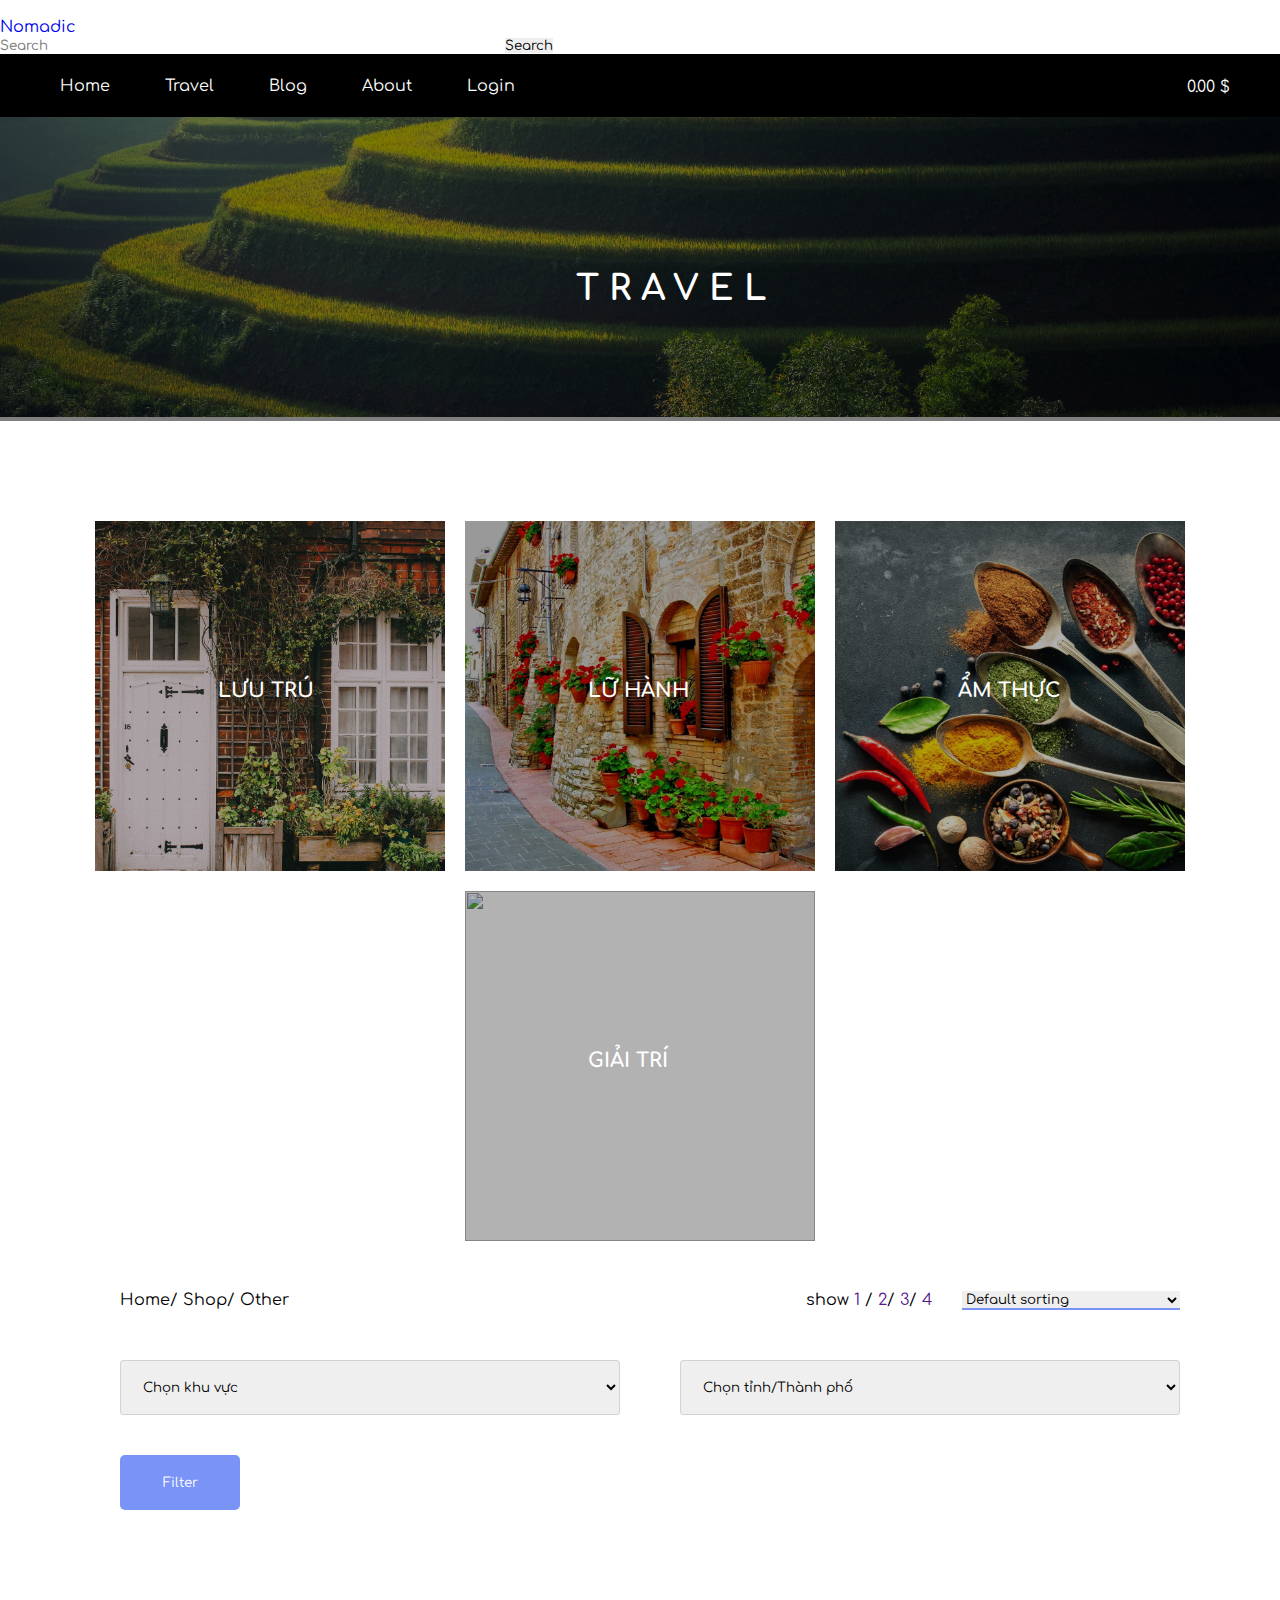
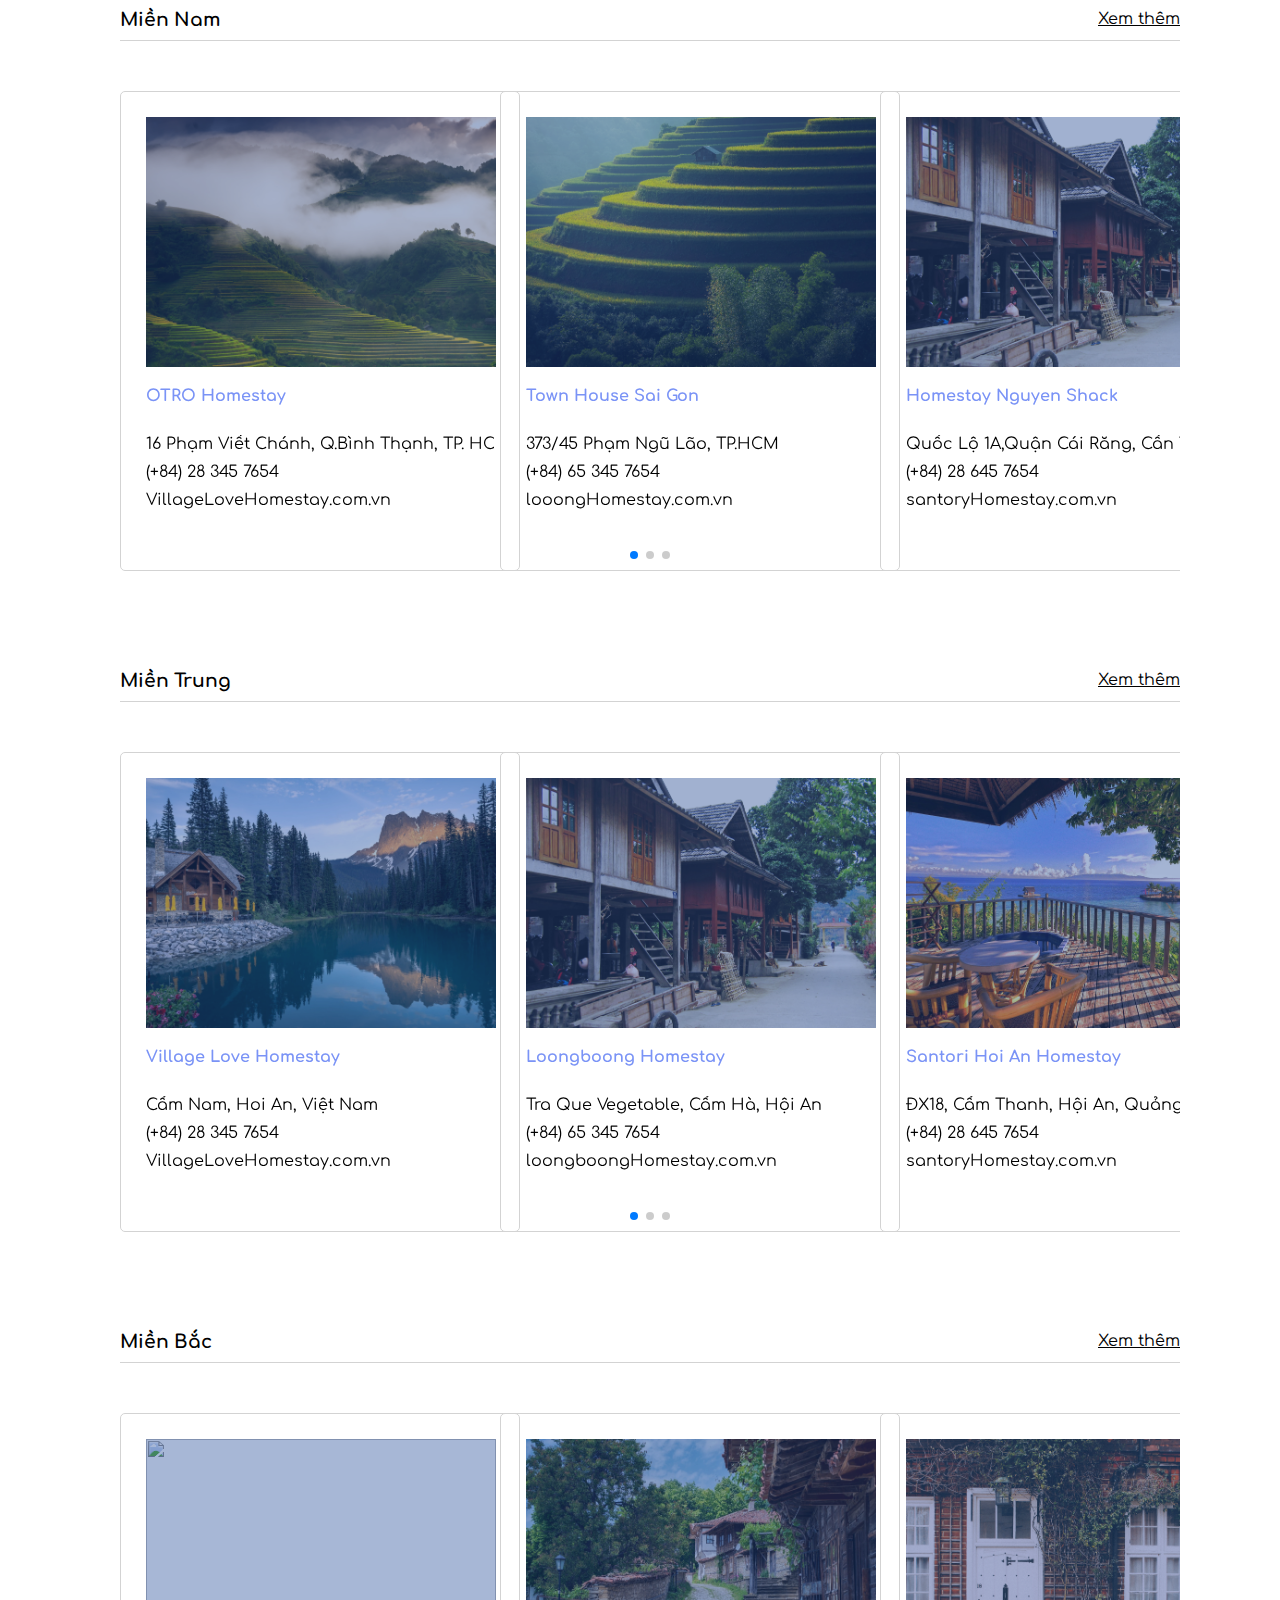
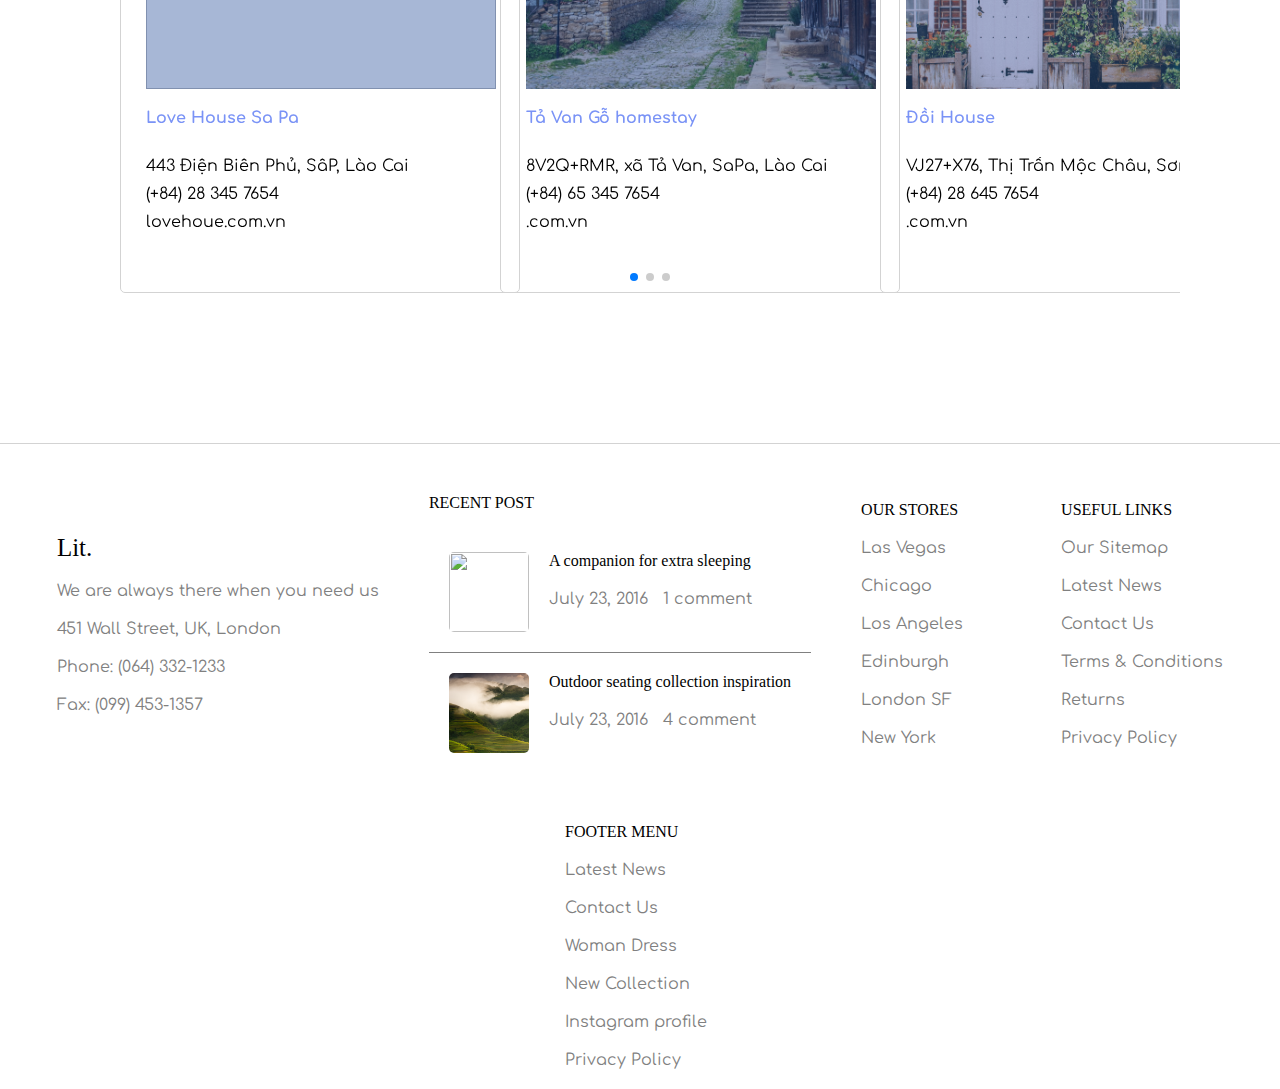
==== travel.html @ bf7adf01 "first commit" ====
<!DOCTYPE html>
<html lang="en">
<head>
    <meta charset="UTF-8">
    <meta http-equiv="X-UA-Compatible" content="IE=edge">
    <meta name="viewport" content="width=device-width, initial-scale=1.0">
    <link href="https://cdn.jsdelivr.net/npm/bootstrap@5.3.0-alpha3/dist/css/bootstrap.min.css" rel="stylesheet" integrity="sha384-KK94CHFLLe+nY2dmCWGMq91rCGa5gtU4mk92HdvYe+M/SXH301p5ILy+dN9+nJOZ" crossorigin="anonymous">
    <script src="https://cdn.jsdelivr.net/npm/bootstrap@5.3.0-alpha3/dist/js/bootstrap.bundle.min.js" integrity="sha384-ENjdO4Dr2bkBIFxQpeoTz1HIcje39Wm4jDKdf19U8gI4ddQ3GYNS7NTKfAdVQSZe" crossorigin="anonymous"></script>
     <link rel="stylesheet" href="https://cdn.jsdelivr.net/npm/swiper@9/swiper-bundle.min.css" />
    <link rel="stylesheet" href="filecss.css">
    <title>Document</title>   
</head>
<body>
    <nav class="navbar navbar-expand-lg bg-body-tertiary">
        <div class="container-xl">
          <button class="navbar-toggler" type="button" data-bs-toggle="collapse" data-bs-target="#navbarTogglerDemo01" aria-controls="navbarTogglerDemo01" aria-expanded="false" aria-label="Toggle navigation">
            <span class="navbar-toggler-icon"></span>
          </button>
          <div class="collapse navbar-collapse justify-content-between" id="navbarTogglerDemo01">
                <a class="navbar-brand" href="#">Nomadic</a>
                <form class="d-flex" role="search">
                <input class="form-control me-2" style="width: 500px;"  type="search" placeholder="Search" aria-label="Search">
                <button  class="btn btn-outline-dark ml-4" type="submit" fdprocessedid="zlufp" >Search</button>
                </form>
          </div>
        </div>
      </nav>

    <header>    
        <nav class="navbar">
            <a class="active" href="#" id="home">Home</a>
            <a href="travel.html">Travel</a>
            <a href="index.html">Blog</a>
            <a href="#">About</a>
            <a href="#" class="header-login-btn">Login</a>     
        </nav>  
       <div class="row" >
            <span class="col-2"><ion-icon name="heart-outline"></ion-icon></span>
            <span class="col-3"><ion-icon name="cart-outline"></ion-icon></span>
            <label class="col-6" for="">0.00 $</label>
       </div>
   </header>

   <div class="slide">
      <img style="height: 300px; width: 100%; object-fit: cover;" src="img/pic2.jpg" alt="">
      <div class="title-slide">
        <ion-icon name="arrow-back-outline"></ion-icon>
        <label for="">TRAVEL</label>
      </div>
   </div>


   <section style="padding: 0; margin-top: 100px;">
    <div class="category-box">
      <div class="category">
          <img src="img/pic11.jpg" alt="">
          <label>LƯU TRÚ</label>
      </div>
  
      <div class="category">
          <img src="img/pic12.jpg" alt="">
          <label>LỮ HÀNH</label>
      </div>
  
      <div class="category">
          <img src="img/pic16.jpg" alt="">
          <label>ẨM THỰC </label>
      </div>
  
      <div class="category">
          <img src="img/pic15.jpg" alt="">
          <label>GIẢI TRÍ</label>
      </div>
    </div>
 </section>






   <section>
    <div c style="display: flex;flex-wrap: wrap;justify-content: space-between;">
      <div class=" link-filter">
        <div><a href="">Home</a>/ <a href="">Shop</a>/ <a href="">Other</a> <a href="Travel"></a></div>
      </div>
      <div style="display: flex; gap: 30px; flex-wrap: wrap;">
            <div>
                show <a href="">1</a> / <a href="">2</a>/ <a href="">3</a>/ <a href="">4</a>
            </div>
    
            <select class="select-link" name="" id="">
                <option value="">Default sorting</option>
                <option value="">Sorting by populatity</option>
                <option value="">Sorting by price: low to hight</option>
                <option value="">Sorting by price: high to low</option>
                <option value="">Sorting by lastest</option>
            </select>
      </div>
    </div>   
   </section>

   <section style="padding-top: 0; display: flex; justify-content: center; align-items: center; ">
      <div style="display: flex; justify-content: space-between; align-items: center; flex-wrap: wrap; gap: 20px;">
        <select class="filter-link">
          <option value="">Chọn khu vực</option>
          <option value="">Miền Bắc</option>
          <option value="">Miền Trung</option>
          <option value="">Miền Nam</option>
        </select>

        <div >
          <select class="filter-link">
            <option value="">Chọn tỉnh/Thành phố</option>
            <option value="">Phú Quốc</option>
            <option value="">Nha Trang</option>
            <option value="">Hà Nội</option>
            <option value="">Hội An</option>
          </select>
        </div>

        <button class="filer">Filter</button>  
      </div>
   </section>


   <section>
    <div class="homestay-title">
        <h3>Miền Nam</h3>
        <p>Xem thêm</p>
    </div>
    <div class="swiper mySwiper">
      <div class="swiper-wrapper">

           <div class="swiper-slide" style="min-width: 350px;">
                <div class=" homestay">
                    <div>
                        <div class="homestay-img">
                            <img src="img/pic1.jpg" alt="">
                            <img class="homestay-img-after" src="img/pic3.jpg" alt="">
                        </div>
                        <div class="homestay-info">
                            <h4>OTRO Homestay</h4>
                            <div class="homestay-connect">
                                <ion-icon name="location-outline"></ion-icon>
                                <label for="">16 Phạm Viết Chánh, Q.Bình Thạnh, TP. HCM</label>
                            </div>
                            <div class="homestay-connect">
                                <ion-icon name="phone-portrait-outline"></ion-icon>
                                <label for="">(+84) 28 345 7654</label>
                            </div>
                            <div class="homestay-connect">
                                <ion-icon name="globe-outline"></ion-icon>
                                <a href="">VillageLoveHomestay.com.vn</a>
                            </div>
                        </div>
                    </div>
                </div>
           </div>
        
           
           <div class="swiper-slide" style="min-width: 350px;">
            <div class=" homestay">
                <div>
                    <div class="homestay-img">
                        <img src="img/pic2.jpg" alt="">
                        <img class="homestay-img-after" src="img/pic5.jpg" alt="">
                    </div>
                    <div class="homestay-info">
                        <h4> Town House Sai Gon</h4>
                        <div class="homestay-connect">
                            <ion-icon name="location-outline"></ion-icon>
                            <label for="">373/45 Phạm Ngũ Lão, TP.HCM</label>
                        </div>
                        <div class="homestay-connect">
                            <ion-icon name="phone-portrait-outline"></ion-icon>
                            <label for="">(+84) 65 345 7654</label>
                        </div>
                        <div class="homestay-connect">
                            <ion-icon name="globe-outline"></ion-icon>
                            <a href="">looongHomestay.com.vn</a>
                        </div>
                    </div>
                </div>
            </div>
       </div>

        <div class="swiper-slide" style="min-width: 350px;">
            <div class=" homestay">
                <div>
                    <div class="homestay-img">
                        <img src="img/pic4.jpg" alt="">
                        <img class="homestay-img-after" src="img/pic8.jpg" alt="">
                    </div>
                    <div class="homestay-info">
                        <h4>Homestay Nguyen Shack</h4>
                        <div class="homestay-connect">
                            <ion-icon name="location-outline"></ion-icon>
                            <label for="">Quốc Lộ 1A,Quận Cái Răng, Cần Thơ</label>
                        </div>
                        <div class="homestay-connect">
                            <ion-icon name="phone-portrait-outline"></ion-icon>
                            <label for="">(+84) 28 645 7654</label>
                        </div>
                        <div class="homestay-connect">
                            <ion-icon name="globe-outline"></ion-icon>
                            <a href="">santoryHomestay.com.vn</a>
                        </div>
                    </div>
                </div>
            </div>
        </div>

        <div class="swiper-slide" style="min-width: 350px;">
                <div class=" homestay">
                    <div>
                        <div class="homestay-img">
                            <img src="img/pic5.jpg" alt="">
                            <img class="homestay-img-after" src="img/pic9.jpg" alt="">
                        </div>
                        <div class="homestay-info">
                            <h4>The View Homestay</h4>
                            <div class="homestay-connect">
                                <ion-icon name="location-outline"></ion-icon>
                                <label for="">28/6 Trần Hưng Đạo, Sơn Phong, Hội An</label>
                            </div>
                            <div class="homestay-connect">
                                <ion-icon name="phone-portrait-outline"></ion-icon>
                                <label for="">(+84) 28 345 4354</label>
                            </div>
                            <div class="homestay-connect">
                                <ion-icon name="globe-outline"></ion-icon>
                                <a href="">theviewhomestay.com.vn</a>
                            </div>
                        </div>
                    </div>
                </div>
            </div>

            <div class="swiper-slide" style="min-width: 350px;">
                <div class=" homestay">
                    <div>
                        <div class="homestay-img">
                            <img src="img/pic9.jpg" alt="">
                            <img class="homestay-img-after" src="img/pic10.jpg" alt="">
                        </div>
                        <div class="homestay-info">
                            <h4>The 1993 Homestay</h4>
                            <div class="homestay-connect">
                                <ion-icon name="location-outline"></ion-icon>
                                <label for="">57 Thích Quảng Đức, Tân An, Hội An</label>
                            </div>
                            <div class="homestay-connect">
                                <ion-icon name="phone-portrait-outline"></ion-icon>
                                <label for="">(+84) 28 345 7654</label>
                            </div>
                            <div class="homestay-connect">
                                <ion-icon name="globe-outline"></ion-icon>
                                <a href="">the1993homestay.com.vn</a>
                            </div>
                        </div>
                    </div>
                </div>
            </div>

        </div>
        <div class="swiper-pagination"></div>
  </div>
   </section>

  
   <section>
    <div class="homestay-title">
        <h3>Miền Trung</h3>
        <p>Xem thêm</p>
    </div>
    <div class="swiper mySwiper">
      <div class="swiper-wrapper">

           <div class="swiper-slide" style="min-width: 350px;">
                <div class=" homestay">
                    <div>
                        <div class="homestay-img">
                            <img src="img/pic3.jpg" alt="">
                            <img class="homestay-img-after" src="img/pic4.jpg" alt="">
                        </div>
                        <div class="homestay-info">
                            <h4>Village Love Homestay</h4>
                            <div class="homestay-connect">
                                <ion-icon name="location-outline"></ion-icon>
                                <label for="">Cẩm Nam, Hoi An, Việt Nam</label>
                            </div>
                            <div class="homestay-connect">
                                <ion-icon name="phone-portrait-outline"></ion-icon>
                                <label for="">(+84) 28 345 7654</label>
                            </div>
                            <div class="homestay-connect">
                                <ion-icon name="globe-outline"></ion-icon>
                                <a href="">VillageLoveHomestay.com.vn</a>
                            </div>
                        </div>
                    </div>
                </div>
           </div>
        
           
           <div class="swiper-slide" style="min-width: 350px;">
            <div class=" homestay">
                <div>
                    <div class="homestay-img">
                        <img src="img/pic4.jpg" alt="">
                        <img class="homestay-img-after" src="img/pic5.jpg" alt="">
                    </div>
                    <div class="homestay-info">
                        <h4>Loongboong Homestay</h4>
                        <div class="homestay-connect">
                            <ion-icon name="location-outline"></ion-icon>
                            <label for="">Tra Que Vegetable, Cẩm Hà, Hội An</label>
                        </div>
                        <div class="homestay-connect">
                            <ion-icon name="phone-portrait-outline"></ion-icon>
                            <label for="">(+84) 65 345 7654</label>
                        </div>
                        <div class="homestay-connect">
                            <ion-icon name="globe-outline"></ion-icon>
                            <a href="">loongboongHomestay.com.vn</a>
                        </div>
                    </div>
                </div>
            </div>
       </div>

        <div class="swiper-slide" style="min-width: 350px;">
            <div class=" homestay">
                <div>
                    <div class="homestay-img">
                        <img src="img/pic6.jpg" alt="">
                        <img class="homestay-img-after" src="img/pic7.jpg" alt="">
                    </div>
                    <div class="homestay-info">
                        <h4>Santori Hoi An Homestay</h4>
                        <div class="homestay-connect">
                            <ion-icon name="location-outline"></ion-icon>
                            <label for="">ĐX18, Cẩm Thanh, Hội An, Quảng Nam</label>
                        </div>
                        <div class="homestay-connect">
                            <ion-icon name="phone-portrait-outline"></ion-icon>
                            <label for="">(+84) 28 645 7654</label>
                        </div>
                        <div class="homestay-connect">
                            <ion-icon name="globe-outline"></ion-icon>
                            <a href="">santoryHomestay.com.vn</a>
                        </div>
                    </div>
                </div>
            </div>
        </div>

        <div class="swiper-slide" style="min-width: 350px;">
                <div class=" homestay">
                    <div>
                        <div class="homestay-img">
                            <img src="img/pic7.jpg" alt="">
                            <img class="homestay-img-after" src="img/pic8.jpg" alt="">
                        </div>
                        <div class="homestay-info">
                            <h4>The View Homestay</h4>
                            <div class="homestay-connect">
                                <ion-icon name="location-outline"></ion-icon>
                                <label for="">28/6 Trần Hưng Đạo, Sơn Phong, Hội An</label>
                            </div>
                            <div class="homestay-connect">
                                <ion-icon name="phone-portrait-outline"></ion-icon>
                                <label for="">(+84) 28 345 4354</label>
                            </div>
                            <div class="homestay-connect">
                                <ion-icon name="globe-outline"></ion-icon>
                                <a href="">theviewhomestay.com.vn</a>
                            </div>
                        </div>
                    </div>
                </div>
            </div>

            <div class="swiper-slide" style="min-width: 350px;">
                <div class=" homestay">
                    <div>
                        <div class="homestay-img">
                            <img src="img/pic9.jpg" alt="">
                            <img class="homestay-img-after" src="img/pic10.jpg" alt="">
                        </div>
                        <div class="homestay-info">
                            <h4>The 1993 Homestay</h4>
                            <div class="homestay-connect">
                                <ion-icon name="location-outline"></ion-icon>
                                <label for="">57 Thích Quảng Đức, Tân An, Hội An</label>
                            </div>
                            <div class="homestay-connect">
                                <ion-icon name="phone-portrait-outline"></ion-icon>
                                <label for="">(+84) 28 345 7654</label>
                            </div>
                            <div class="homestay-connect">
                                <ion-icon name="globe-outline"></ion-icon>
                                <a href="">the1993homestay.com.vn</a>
                            </div>
                        </div>
                    </div>
                </div>
            </div>

        </div>
        <div class="swiper-pagination"></div>
  </div>
   </section>

   

   <section>
    <div class="homestay-title">
        <h3>Miền Bắc</h3>
        <p>Xem thêm</p>
    </div>
    <div class="swiper mySwiper">
      <div class="swiper-wrapper">

           <div class="swiper-slide" style="min-width: 350px;">
                <div class=" homestay">
                    <div>
                        <div class="homestay-img">
                            <img src="img/pic15.jpg" alt="">
                            <img class="homestay-img-after" src="img/pic14.jpg" alt="">
                        </div>
                        <div class="homestay-info">
                            <h4>Love House Sa Pa</h4>
                            <div class="homestay-connect">
                                <ion-icon name="location-outline"></ion-icon>
                                <label for="">443 Điện Biên Phủ, SâP, Lào Cai</label>
                            </div>
                            <div class="homestay-connect">
                                <ion-icon name="phone-portrait-outline"></ion-icon>
                                <label for="">(+84) 28 345 7654</label>
                            </div>
                            <div class="homestay-connect">
                                <ion-icon name="globe-outline"></ion-icon>
                                <a href="">lovehoue.com.vn</a>
                            </div>
                        </div>
                    </div>
                </div>
           </div>
        
           
           <div class="swiper-slide" style="min-width: 350px;">
            <div class=" homestay">
                <div>
                    <div class="homestay-img">
                        <img src="img/pic13.jpg" alt="">
                        <img class="homestay-img-after" src="img/pic12.jpg" alt="">
                    </div>
                    <div class="homestay-info">
                        <h4>Tả Van Gỗ homestay</h4>
                        <div class="homestay-connect">
                            <ion-icon name="location-outline"></ion-icon>
                            <label for="">8V2Q+RMR, xã Tả Van, SaPa, Lào Cai</label>
                        </div>
                        <div class="homestay-connect">
                            <ion-icon name="phone-portrait-outline"></ion-icon>
                            <label for="">(+84) 65 345 7654</label>
                        </div>
                        <div class="homestay-connect">
                            <ion-icon name="globe-outline"></ion-icon>
                            <a href="">.com.vn</a>
                        </div>
                    </div>
                </div>
            </div>
       </div>

        <div class="swiper-slide" style="min-width: 350px;">
            <div class=" homestay">
                <div>
                    <div class="homestay-img">
                        <img src="img/pic11.jpg" alt="">
                        <img class="homestay-img-after" src="img/pic8.jpg" alt="">
                    </div>
                    <div class="homestay-info">
                        <h4>Đồi House</h4>
                        <div class="homestay-connect">
                            <ion-icon name="location-outline"></ion-icon>
                            <label for=""> VJ27+X76, Thị Trấn Mộc Châu, Sơn La</label>
                        </div>
                        <div class="homestay-connect">
                            <ion-icon name="phone-portrait-outline"></ion-icon>
                            <label for="">(+84) 28 645 7654</label>
                        </div>
                        <div class="homestay-connect">
                            <ion-icon name="globe-outline"></ion-icon>
                            <a href="">.com.vn</a>
                        </div>
                    </div>
                </div>
            </div>
        </div>

        <div class="swiper-slide" style="min-width: 350px;">
                <div class=" homestay">
                    <div>
                        <div class="homestay-img">
                            <img src="img/pic7.jpg" alt="">
                            <img class="homestay-img-after" src="img/pic6.jpg" alt="">
                        </div>
                        <div class="homestay-info">
                            <h4>Nhà Ta Homestay Mộc Châu</h4>
                            <div class="homestay-connect">
                                <ion-icon name="location-outline"></ion-icon>
                                <label for="">Ngõ 53 Trần Huy Liệu,  Mộc Châu, Sơn La</label>
                            </div>
                            <div class="homestay-connect">
                                <ion-icon name="phone-portrait-outline"></ion-icon>
                                <label for="">(+84) 28 345 4354</label>
                            </div>
                            <div class="homestay-connect">
                                <ion-icon name="globe-outline"></ion-icon>
                                <a href="">mocchaumestay.com.vn</a>
                            </div>
                        </div>
                    </div>
                </div>
            </div>

            <div class="swiper-slide" style="min-width: 350px;">
                <div class=" homestay">
                    <div>
                        <div class="homestay-img">
                            <img src="img/pic5.jpg" alt="">
                            <img class="homestay-img-after" src="img/pic4.jpg" alt="">
                        </div>
                        <div class="homestay-info">
                            <h4>Homestay Bơ house</h4>
                            <div class="homestay-connect">
                                <ion-icon name="location-outline"></ion-icon>
                                <label for="">Xóm 2 Tiểu khu cơ quan, Mộc Châu, Sơn La</label>
                            </div>
                            <div class="homestay-connect">
                                <ion-icon name="phone-portrait-outline"></ion-icon>
                                <label for="">(+84) 28 345 7654</label>
                            </div>
                            <div class="homestay-connect">
                                <ion-icon name="globe-outline"></ion-icon>
                                <a href="">bohomestay.com.vn</a>
                            </div>
                        </div>
                    </div>
                </div>
            </div>

        </div>
        <div class="swiper-pagination"></div>
  </div>
   </section>

   <footer style=" margin: 100px 0 100px 0;">
    <div class="footer">
        <div class="footer-box" >
            <p style="font-family: Georgia, 'Times New Roman', Times, serif; color: black; font-size: 25px;">Lit.</p>
            <p>  We are always there when you need us</p>
            <p><ion-icon name="send-outline"></ion-icon> 451 Wall Street, UK, London</p>
            <p><ion-icon name="phone-portrait-outline"></ion-icon> Phone: (064) 332-1233</p>
            <p><ion-icon name="mail-outline"></ion-icon> Fax: (099) 453-1357</p>
        </div>
    
        <div class="footer-box">
            <p style="font-family: Georgia, 'Times New Roman', Times, serif; color: black;">RECENT POST</p>
            <div style="display: flex; gap: 20px; padding: 20px; border-bottom: 1px solid gray ;">
                <img style="height: 80px; width: 80px; object-fit: cover; border-radius: 5px; " src="img/pic10.jpg" alt="">
                <div>
                    <p style="font-family: Georgia, 'Times New Roman', Times, serif; color: black;">A companion for extra sleeping</p>
                    <p>July 23, 2016 <span style="margin-left: 10px;">1 comment</span></p>
                </div>
            </div>
    
            <div style="display: flex; gap: 20px; padding: 20px;">
                <img style="height: 80px; width: 80px; object-fit: cover; border-radius: 5px; " src="img/pic1.jpg" alt="">
                <div>
                    <p style="font-family: Georgia, 'Times New Roman', Times, serif; color: black;">Outdoor seating collection inspiration</p>
                    <p>July 23, 2016 <span style="margin-left: 10px;">4 comment</span></p>
                </div>
            </div>
        </div>
    
        <div class="footer-box">
            <p style="font-family: Georgia, 'Times New Roman', Times, serif; color: black;">OUR STORES</p>
            <p>Las Vegas</p>
            <p>Chicago</p>
            <p>Los Angeles</p>
            <p>Edinburgh</p>
            <p>London SF</p>
            <p>New York</p>
        </div>
    
        <div class="footer-box">
            <p style="font-family: Georgia, 'Times New Roman', Times, serif; color: black;">USEFUL LINKS</p>
            <p>Our Sitemap</p>
            <p>Latest News</p>
            <p>Contact Us</p>
            <p>Terms & Conditions</p>
            <p>Returns</p>
            <p>Privacy Policy</p>
        </div>
    
        <div class="footer-box">
            <p style="font-family: Georgia, 'Times New Roman', Times, serif; color: black;">FOOTER MENU</p>
            <p>Latest News</p>
            <p>Contact Us</p>
            <p>Woman Dress</p>
            <p>New Collection</p>
            <p>Instagram profile</p>
            <p>Privacy Policy</p>
        </div>
    </div>
</footer>



  
   


   <script type="module" src="https://unpkg.com/ionicons@7.1.0/dist/ionicons/ionicons.esm.js"></script>
   <script nomodule src="https://unpkg.com/ionicons@7.1.0/dist/ionicons/ionicons.js"></script>
   <script src="https://cdn.jsdelivr.net/npm/swiper@9/swiper-bundle.min.js"></script>
   <script src="script.js"></script>
</body>
</html>
---- filecss.css ----
@import url('https://fonts.googleapis.com/css2?family=Comfortaa:wght@300;500;700&family=Dancing+Script:wght@400;700&display=swap');

:root{
    --blue: rgb(122, 147, 246);
    --darkblue: rgb(82, 99, 167);
    --box-shadow: 0 .5rem 1.5rem rgba(0, 0, 0, .5);
}


*{
    font-family: 'Comfortaa';
    margin: 0;
    padding: 0;
    text-decoration: none;
    box-sizing: border-box;
    outline: none;
    border: none;
    transition: all .2s linear; 
}

body{
    height: 2000px;
}

html{
    overflow-x: hidden;
    scroll-padding-top: 5px;
    scroll-behavior: smooth;
}

header{
   display: flex;
   align-items: center;
   justify-content: space-between;
   padding: 20px 50px;
   backdrop-filter: blur(50px);
   background-color: black;
   color: white;
}

.logo{
    font-size: 30px;
    color: var(--black);
}

header .navbar a{
    padding: 10px ;
    color: var(--black);
    border-radius: 5px;
    margin-right: 30px;
    position: relative;
    text-decoration: none;
}

.navbar a::after{
    position: absolute;
    content: '';
    width: 100%;
    height: 3px;
    background-color: white;
    border-radius: 3px;
    left: 0;
    bottom: 0;
    transform: scaleX(0);
    transition: transform .5s;
}

.navbar a:hover::after{
    transform: scaleX(1);
}

header .icon .menu-bar{
    display: none;
}
header .icon .menu-bar,
header .icon .search-icon{
    font-size: 20px;
    background: transparent;
    color: var(--black);
    cursor: pointer;
}
header .icon .menu-bar:hover,
header .icon .search-icon:hover{
    padding: 5px;
    border-radius: 15px;
    transform: rotate(90deg);
}

.row span{
    font-size: 20px;
    margin-right: 5px;
}

.fixed-header {
    position: fixed;
    top: 0;
    left: 0;
    width: 100%; 
    z-index: 100;
}

.slide{
    position: relative;
}

.title-slide{
    font-size: 35px;
    color: white;
    position: absolute;
    top: 50%;
    left: 45%;
    z-index: 3;
    font-weight: 700;
    letter-spacing: 10px;
}

.slide::after{
    width: 100%;
    height: 100%;
    content: '';
    top: 0;
    left: 0;
    background-color: rgba(0, 0, 0, 0.5);
    position: absolute;
    
}

.title-slide:hover{
    color: var(--blue)
}

section{
    padding: 50px 100px 50px 120px;
}

.link-filter a{   
    text-decoration: none;
    color: black;
}

.link-filter a:hover{
    color: green;
}

.select-link{
    border-bottom: 2px solid var(--blue);
}
 .link-box{
    border-bottom: 2px solid lightgray;
    padding-bottom: 30px;
 }

 .card {
    width: 600px;
    display: flex;
    justify-content: center;
    align-items: center;
    min-width: 400px;
  }
  
  .price-content {
    display: flex;
    align-items: center;
    justify-content: space-between;
    margin: 0 30px;
    width: 80%;
    padding-top: 10px;
  }
  
  .range-slider {
    width: 70%;
    position: relative;
    margin: 15px 0 30px 0;
  }
  

  .filer{
    width: 120px;
    height: 55px;
    background-color: var(--blue);
    color: white;
    border-radius: 5px;
    transition: .4s ease;
    display: flex;
    align-items: center;
    justify-content: center;
    
  }

  .filer:hover{
     background-color: transparent;
     color: black;
     border: 2px solid var(--blue);
  }

  .filter-link{
    border: 1px solid lightgray;
    padding: 18px;
    width: 500px;
    border-radius: 3px;
    margin-bottom: 20px;
    min-width: 300px ;
  }

  .category-box{
    display: flex;
    gap: 20px;
    flex-wrap: wrap;
    justify-content: center;
    align-items: center;
  }

.category{
    width: 350px;
    height: 350px;
    position: relative;
    overflow: hidden; 
}

.category:hover img{
    transform: scale(1.2);
}

.category::after{
    content: '';
    position: absolute;
    width: 100%;
    height: 100%;
    background-color: rgba(0, 0, 0, 0.3);
    top: 0;
    left: 0;
    z-index: 1;
}

.category img{
    width: 100%;
    height: 100%;
    object-fit: cover;
    transition: 5s ease;
}

.category label{
    position: absolute;
    left: 35%;
    z-index: 3;
    color: white;
    top: 45%;
    font-weight: bold;
    font-size: 20px;
}

.homestay{
    width: 400px;
    height: 480px;
    border: 1px solid lightgray;
    min-width: 400px;
    border-radius: 5px;
    padding: 25px;
}

.homestay-title{
    display: flex;
    justify-content: space-between;
    padding-bottom: 10px;
    border-bottom: 1px solid lightgray;
    margin-bottom: 50px;
}

.homestay-title p{
    text-decoration: underline;
}

.homestay:hover .homestay-img-after{
    opacity: 1;
    transform: scale(1.3);
}

.homestay-info h4{
    margin-bottom: 30px;
    color: var(--blue);
    font-weight: 700;
}

.homestay-img{
    height: 250px;
    width: 350px;
    position: relative;
    margin-bottom: 20px;
    object-fit: cover;
    overflow: hidden; 
}

.homestay-img-after{
    position: absolute;
    left: 0;
    top: 0;
    opacity: 0;
    transition: 5s linear;   
     
}

.homestay img{
    height: 100%;
    width: 100%;
    object-fit: cover;  
    transition: 2s ease; 
}

.homestay-img::after{
    content: '';
    position: absolute;
    width: 100%;
    height: 100%;
    background-color: rgba(36, 75, 153, 0.4);
    top: 0;
    left: 0;
}

.homestay-connect{
    margin-bottom: 10px;
    transition: .2s ease;
    white-space: nowrap;
    overflow: hidden;
}
.homestay-connect:hover a,
.homestay-connect:hover{
    font-size: 17px;
    color: var(--blue);
}

.homestay-info a{
    text-decoration: none;
    color: black;
}

.footer p{
    margin-bottom: 20px;
    color: gray;
}

.footer{
    display: flex;
    gap: 50px;
    align-items: center;
    flex-wrap: wrap;
    justify-content: center;
    width: 100%;
    border-top: 1px lightgray solid;
    padding-top: 50px;
}

.footer-box{
    min-width: 150px;
}

.blog-logo{
    text-align: center;
    padding: 100px 0 50px 0;
}

.blog-logo div{
   margin-bottom: 30px;
}

.blog-slide{
    position: relative;
    display: flex;
    justify-content: center;
    align-items: center;
}

.blog-slide-img{
    width: 100%;
    height: 400px;
    position: relative;
}

.blog-slide-img::after{
    position: absolute;
    content: '';
    top: 0;
    left: 0;
    background-color: rgba(0, 0, 0, 0.4);
   height: 100%;
   width: 100%;
}

.blog-slide-img img{
    width: 100%;
    height: 100%;
    object-fit: cover;
}

.blog-side-info{
    position: absolute;
    color: white;
   text-align: center;
}

.blog-side-info h1{
    margin: 30px;
}

.blog-side-info button{
    padding: 20px;
    border-radius: 5px;
    background-color: transparent;
    border: 1px solid white;
    color: white;
    transition: .3s ease;
}

.blog-side-info button:hover{
    background-color: white;
    color: black;
    font-weight: 700;
}

.introduce{
    min-width: 350px;
}

.introduce-img{
    width: 400px;
    height: 300px;
    position: relative;
    display: flex;
    justify-content: center;
    align-items: center;
    transition: .9s;
    overflow: hidden;
    border-radius: 5px;
}

.introduce-img::after{
    content: '';
    background-color: transparent;
    width: 90%;
    height: 90%;
    position: absolute; 
    border: 1px solid white;
    border-radius: 3px;
    transition: 0.3s ease; 
    opacity: 0;
}

.introduce-img:hover img{
    transform: scale(1.2);
    opacity: .8;
}

.introduce-img:hover::after{
    opacity: 1;
    
}

.introduce-img div{
    position: absolute;
    font-size: 30px;
    background-color: white;
    padding: 10px 30px;

}

.introduce-img img{
    width: 100%;
    height: 100%;
    object-fit: cover;
    transition: 0.5s ease; 
}

.blog-support{
    width: 400px;
    color: lightgray;
    text-align: center;
    min-width: 200px;
    font-size: 16px;
    margin-bottom: 100px;
}

.blog-main{
    width: 100%;
    color: lightgray;
    text-align: center;
}

.blog-main-img{
    width: 100%;
    height: 800px;
    margin: 50px 0 60px ;
    object-fit: cover;
    border-radius: 5px;
    transition: .8s;
}
.blog-support:hover,
.blog-main img:hover{
    opacity: .8;
}

.blog-time h2{
    margin: 15px;
    color: black;
}

.blog-time h2 span{
    font-family: 'Dancing Script';
    font-size: 50px ;
}

.blog-time p span{
    color: gray;
    letter-spacing: px;
    font-size: 12px;
}

.blog-main-content{
    text-align: left;
    color: black;
    line-height: 30px;
}

.blog-main-content p{
    margin: 20px 0 20px 0;
}

.blog-support-author span{
    margin-right: 10px;
    height: 100%;
    font-size: 16px;
}

.blog-author{
    color: black;
    margin: 30px 0 30px 0;
    display: flex;
    justify-content: space-between;
    padding: 20px 0 20px 0;
    border-top: 1px solid lightgray;
    border-bottom: 1px solid lightgray;  
}

.blog-author p span{
    letter-spacing: 3px; 
    color: orangered;
}

.blog-author span{
    margin-right: 10px;
    height: 100%;
    font-size: 20px;
}

.blog-author span:hover{
    color: orangered;
}

.blog-main-support{
    height: 500px;
    width: 400px;
    object-fit: cover;
    margin: 40px 0 40px 0;
}

.blog-support-wrapp{
    display: flex;
    justify-content: center;
    align-items: center;
    flex-wrap: wrap;
    gap: 60px;
}

.load-more{
    padding: 15px 40px 15px 40px;
    background-color: black;
    color: white;
    border-radius: 5px;
    transition: .5s ease;
}

.load-more:hover{
    background-color: transparent;
    color: black;
    border: 1px solid black;
   
}

.introduce-myself{
    text-align: center;
    width: 100%;
    min-width: 300px;
    margin-bottom: 100px;
}
.categpry-support h4,
.ins h4,
.post-tittle h4,
.media h4,
.introduce-myself h4{
    background-color: black;
    padding: 10px ;
    color: white;
    margin:50px 0 50px 0;
    text-align: center;
}

.media{
    margin-bottom: 100px;
}

.introduce-myself img{
    width: 100%;
    height: 200px;
    object-fit: cover;
    margin: 20px 0 20px 0;
}

.read-more{
    color: var(--blue);
    border: none;
    padding: 5px;
    border-bottom: 1px solid lightgray;
    margin: 20px;
    background-color: transparent;
}


.media-icon{
    display: flex;
    justify-content: center;
    align-items: center;
    gap: 10px;
    margin:30px 0  80px 0 ;
}


.media span{
    background-color: rgb(241, 241, 241);
    padding: 10px;
    border-radius: 50%;
}

.media span:hover{
    color: orangered;
}

.new-letter{
    width: 100%;
    text-align: center;
    background-color: rgb(245, 245, 245);
    padding: 40px;
    margin-bottom: 100px;
}

.new-letter h4{
    letter-spacing: 3px;
}

.new-letter p{
    margin: 20px 0 20px 0;
}

.new-letter input{
    padding: 18px;
    width: 100%;
    margin-bottom: 40px;
}

.new-letter button{
    padding: 17px ;
    width: 100%;
    background-color: var(--blue);
    color: white;
    font-weight: 700;
    letter-spacing: 4px;
}

.slider-support{
    width: 300px;
    height: 400px;
    position: relative;
    overflow: hidden;
}

.slider-support:hover{
    opacity: .8;
}
   
.slider-support img{
    width: 100%;
    height: 100%;
    object-fit: cover;
    border-radius: 5px;
}

.slider-support-info{
    position: absolute;
    bottom: 0;
    color: white;
    text-align: center;
    top: 60%;
    background-color: rgba(0, 0, 0, 0.5);
    padding: 10px;
    width: 100%;
}
.slider-support-info h5,
.slider-support-info p{
    letter-spacing: 2px;
    margin: 15px 0 15px 0;
}

.swiper-button-prev::after,
.swiper-button-next::after{
    background-color: rgba(255, 255, 255, 0.5);
    color: black;
    padding:5px 15px;
    border-radius: 50%;
    font-size: 30px;

}

.swiper-button-next::after{
    margin-right: 30px ;
}

.swiper-button-prev::after{
    margin-left: 30px;
}

.post{
    width: 300px;
    display: flex;
    gap: 30px;
    justify-content: space-between;
    margin-bottom: 70px;
    padding: 18px;
    transition: 1s ease;
}

.post:hover{
    border: 1px black solid;
    border-radius: 5px;
}

.post-info h6{
    margin-top: 20px;
    letter-spacing: 2px;
    color: gray;
}

.post img{
    height: 120px;
    width: 120px;
    object-fit: cover;
}

.ins p{
    margin-bottom: 40px;
    text-align: center;
    line-height: 30px;
}

.ins-img{
    display: flex;
    flex-wrap: wrap;
    gap: 20px;
}

.ins-img img{
    height: 130px;
    width: 130px;
    object-fit: cover;
    min-width: 100px;
    transition: .5s;
}

.ins-img img:hover{
    opacity: .7;
}

.categpry-support li{
    display: flex;
    gap: 20px;
    justify-content: space-between;
    margin-bottom: 20px;
    border-bottom: 1px solid lightgray;
    padding-bottom: 15px;
}

.categpry-support label{
    color: gray;
}

.sumary{
    display: flex;
   justify-content: space-between;
   line-height: 30px;
   flex-wrap: wrap;
   justify-content: center;
   gap: 80px;
}

.sumary-img{
    width: 350px;
    margin: 30px 0 30px 0;
}

.sumary h2{
    margin-bottom: 30px;
}

.follow-img{
    display: flex;  
    flex-wrap: nowrap;
}

.follow-img img:hover{
   opacity: .7;
}

.follow-img img{
    width: 254px;
    height: 250px;
    object-fit: cover;
    min-width: 50px;
    min-height: 50px;
    transition: .8s ease;
}

.follow{
    position: relative;
    display: flex;
    justify-content: center;
    align-items: center;
    width: 100%;
}

.follow-icon{
    position: absolute;
    background-color: white;
    color: black;
    padding: 10px 20px ;
    border-radius: 5px;
}










@media(max-width: 800px){

}
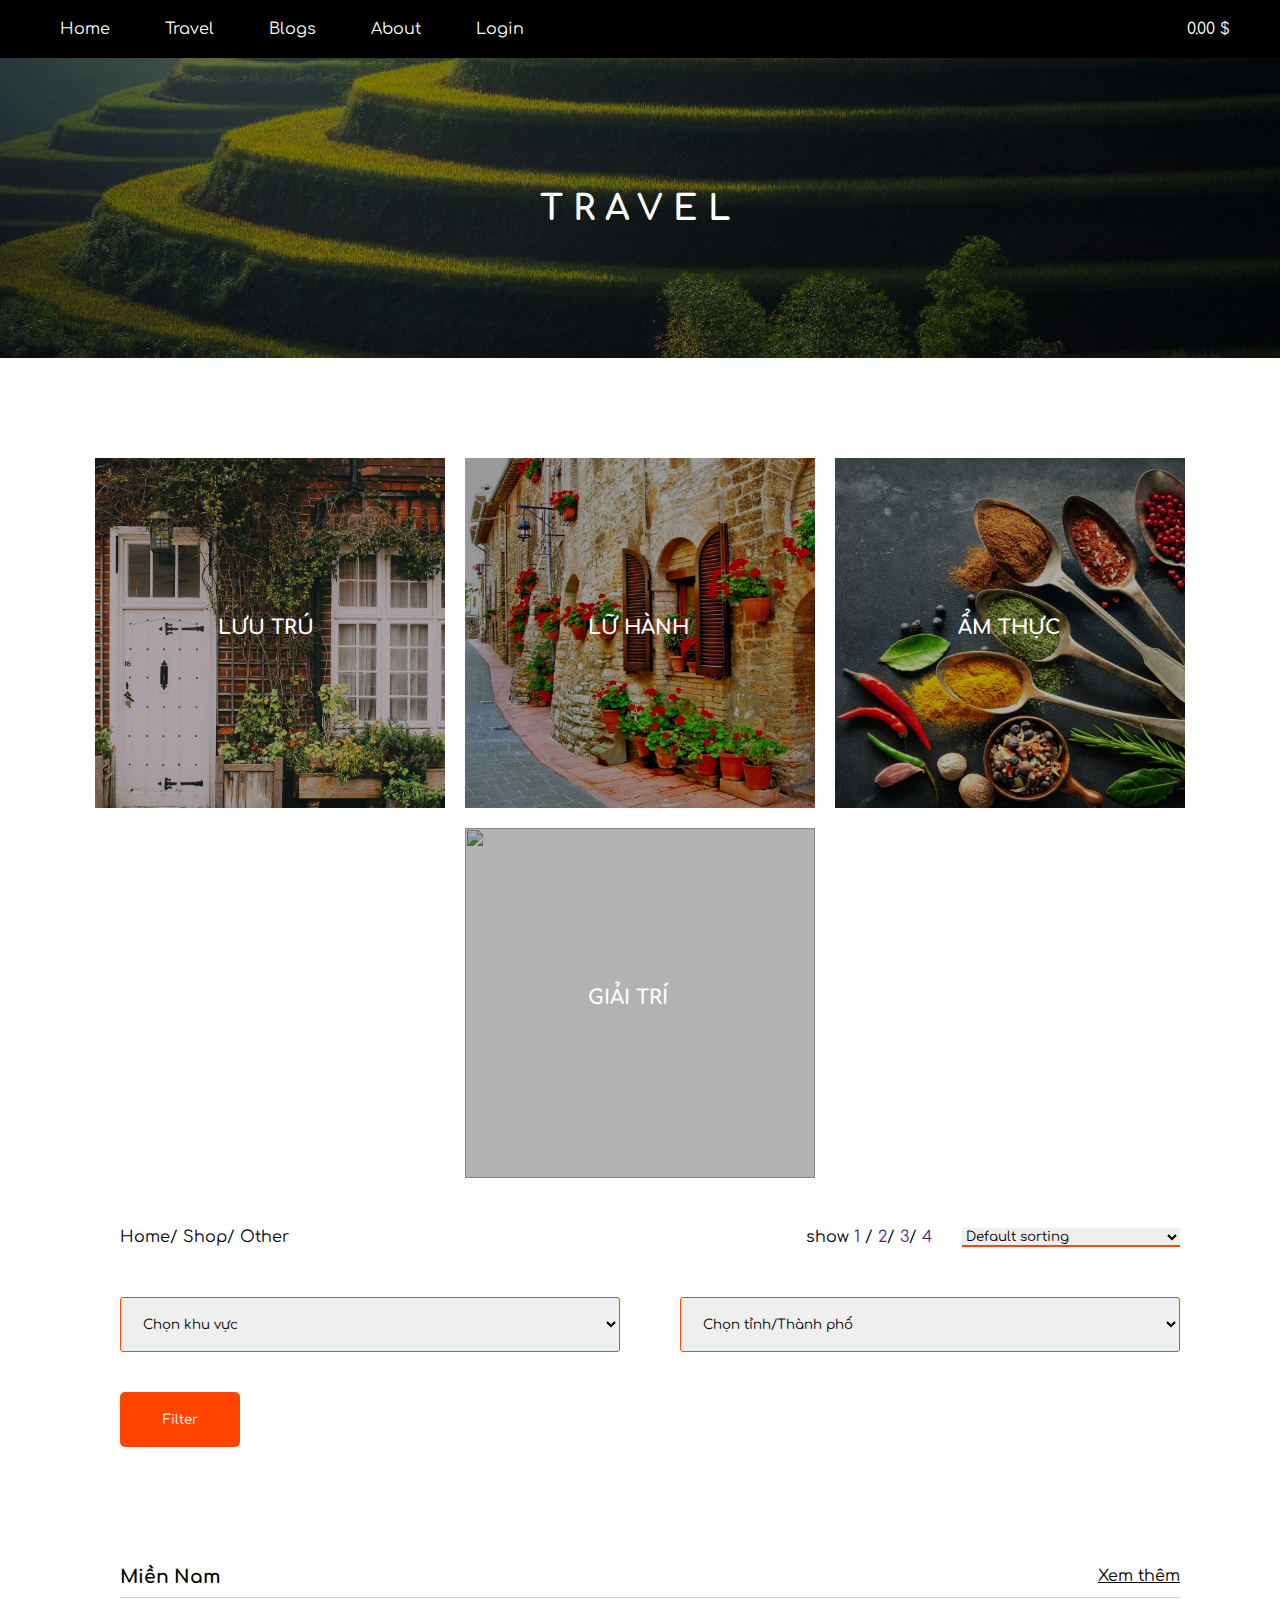
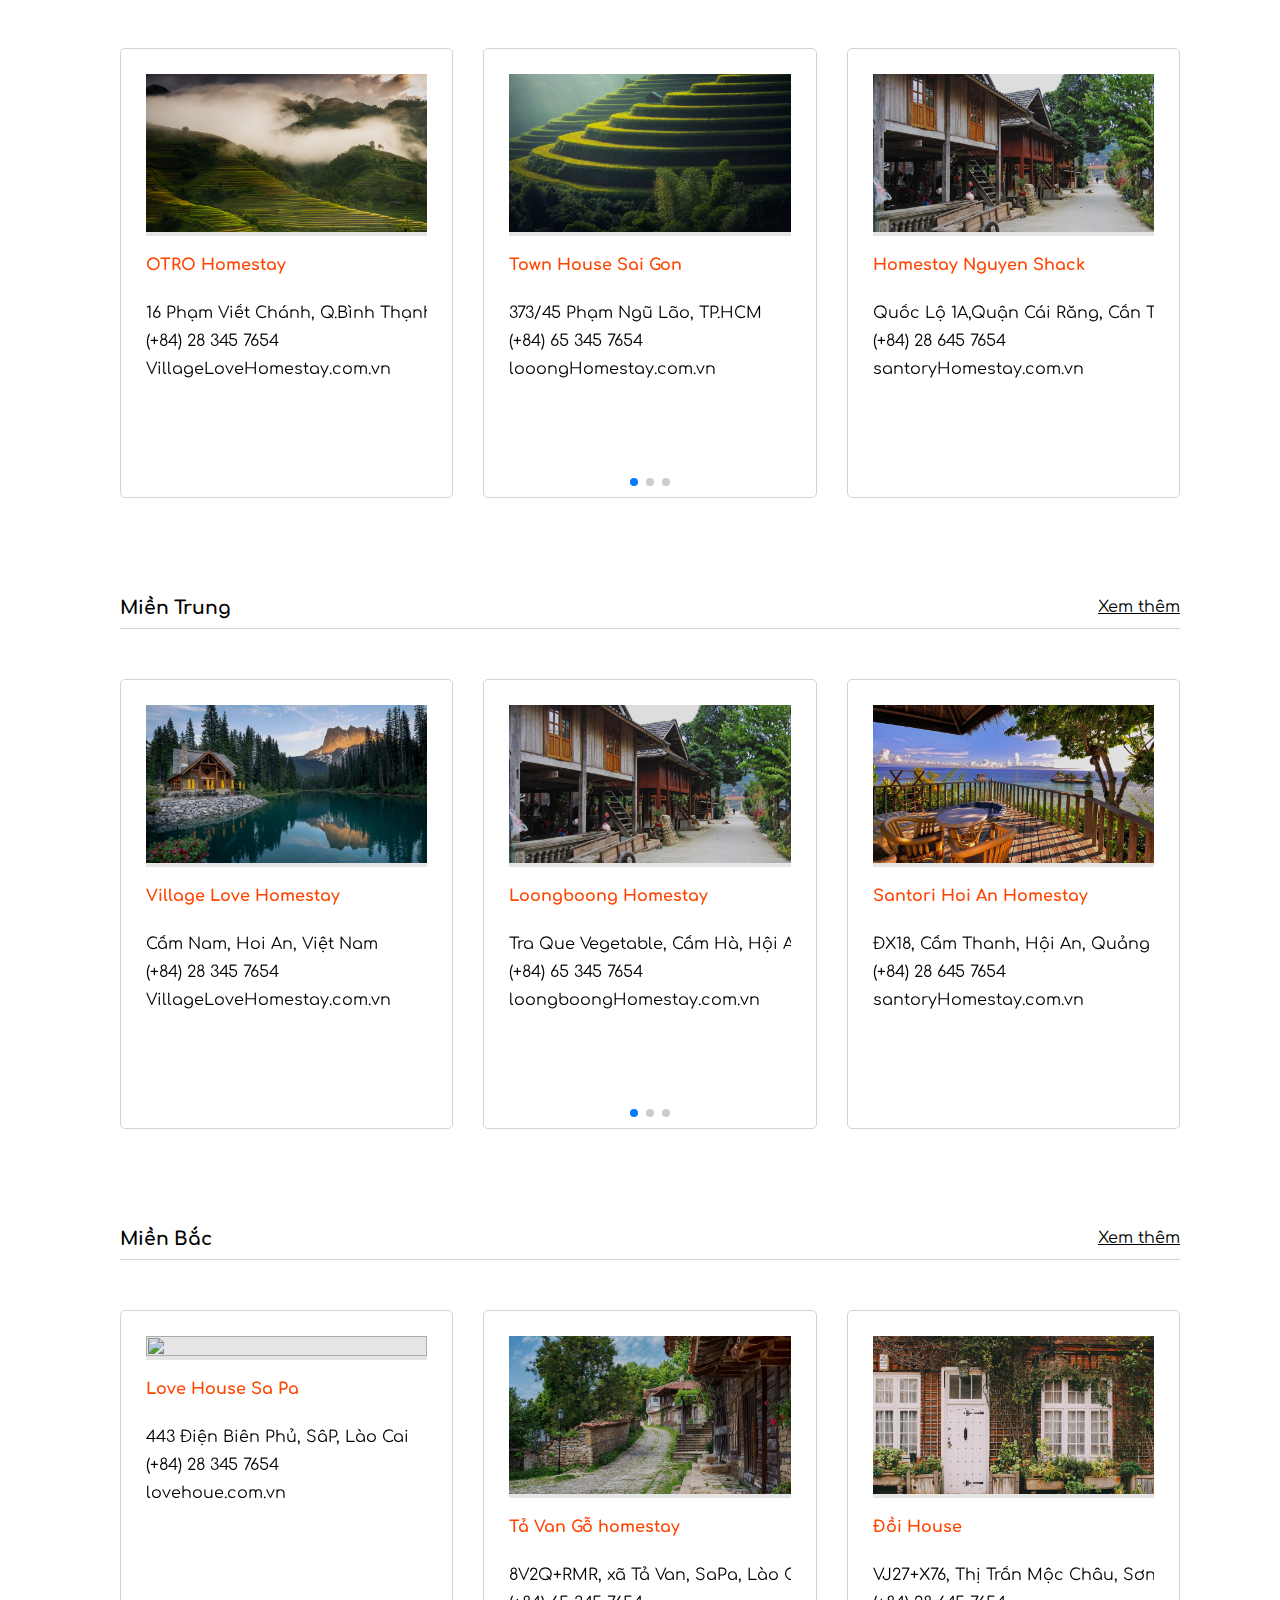
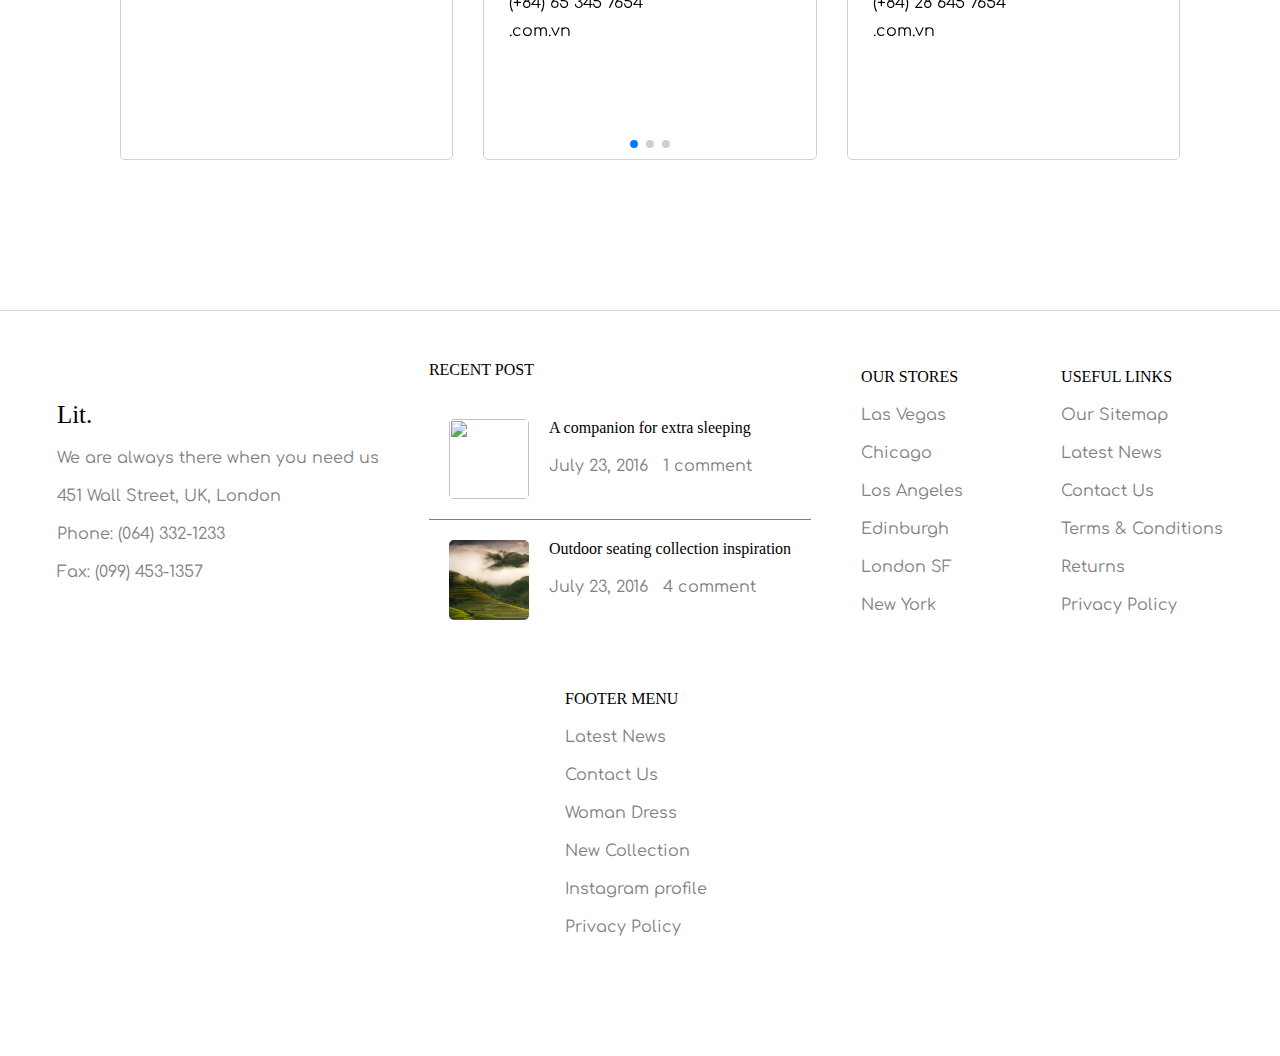
==== commit 64d61d31: "hello" ====
--- a/travel.html
+++ b/travel.html
@@ -4,42 +4,34 @@
     <meta charset="UTF-8">
     <meta http-equiv="X-UA-Compatible" content="IE=edge">
     <meta name="viewport" content="width=device-width, initial-scale=1.0">
-    <link href="https://cdn.jsdelivr.net/npm/bootstrap@5.3.0-alpha3/dist/css/bootstrap.min.css" rel="stylesheet" integrity="sha384-KK94CHFLLe+nY2dmCWGMq91rCGa5gtU4mk92HdvYe+M/SXH301p5ILy+dN9+nJOZ" crossorigin="anonymous">
-    <script src="https://cdn.jsdelivr.net/npm/bootstrap@5.3.0-alpha3/dist/js/bootstrap.bundle.min.js" integrity="sha384-ENjdO4Dr2bkBIFxQpeoTz1HIcje39Wm4jDKdf19U8gI4ddQ3GYNS7NTKfAdVQSZe" crossorigin="anonymous"></script>
      <link rel="stylesheet" href="https://cdn.jsdelivr.net/npm/swiper@9/swiper-bundle.min.css" />
     <link rel="stylesheet" href="filecss.css">
     <title>Document</title>   
 </head>
 <body>
-    <nav class="navbar navbar-expand-lg bg-body-tertiary">
-        <div class="container-xl">
-          <button class="navbar-toggler" type="button" data-bs-toggle="collapse" data-bs-target="#navbarTogglerDemo01" aria-controls="navbarTogglerDemo01" aria-expanded="false" aria-label="Toggle navigation">
-            <span class="navbar-toggler-icon"></span>
-          </button>
-          <div class="collapse navbar-collapse justify-content-between" id="navbarTogglerDemo01">
-                <a class="navbar-brand" href="#">Nomadic</a>
-                <form class="d-flex" role="search">
-                <input class="form-control me-2" style="width: 500px;"  type="search" placeholder="Search" aria-label="Search">
-                <button  class="btn btn-outline-dark ml-4" type="submit" fdprocessedid="zlufp" >Search</button>
-                </form>
-          </div>
-        </div>
-      </nav>
-
-    <header>    
+    <header>
         <nav class="navbar">
             <a class="active" href="#" id="home">Home</a>
             <a href="travel.html">Travel</a>
-            <a href="index.html">Blog</a>
+            <a href="index.html">Blogs</a>
             <a href="#">About</a>
-            <a href="#" class="header-login-btn">Login</a>     
-        </nav>  
-       <div class="row" >
-            <span class="col-2"><ion-icon name="heart-outline"></ion-icon></span>
-            <span class="col-3"><ion-icon name="cart-outline"></ion-icon></span>
-            <label class="col-6" for="">0.00 $</label>
-       </div>
-   </header>
+            <a href="#" class="header-login-btn">Login</a>
+        </nav>
+        <div class="row">
+            <span ><ion-icon name="heart-outline"></ion-icon></span>
+            <span ><ion-icon name="cart-outline"></ion-icon></span>
+            <label for="">0.00 $</label>
+        </div>
+        <ion-icon class="menu-icon" name="menu-outline"></ion-icon>
+        <div class="navbar-after">
+            <a href="#" >Home</a> 
+            <a href="travel.html">Travel</a>
+            <a href="index.html">Blogs</a>
+            <a href="#">About</a>
+            <a href="#" class="header-login-btn">Login</a>
+        </div>
+    </header>
+
 
    <div class="slide">
       <img style="height: 300px; width: 100%; object-fit: cover;" src="img/pic2.jpg" alt="">
@@ -80,7 +72,7 @@
 
 
    <section>
-    <div c style="display: flex;flex-wrap: wrap;justify-content: space-between;">
+    <div style="display: flex;flex-wrap: wrap;justify-content: space-between;">
       <div class=" link-filter">
         <div><a href="">Home</a>/ <a href="">Shop</a>/ <a href="">Other</a> <a href="Travel"></a></div>
       </div>
@@ -132,8 +124,8 @@
     <div class="swiper mySwiper">
       <div class="swiper-wrapper">
 
-           <div class="swiper-slide" style="min-width: 350px;">
-                <div class=" homestay">
+           <div class="swiper-slide" style="min-width: 200px;">
+                <div class="homestay">
                     <div>
                         <div class="homestay-img">
                             <img src="img/pic1.jpg" alt="">
@@ -159,7 +151,7 @@
            </div>
         
            
-           <div class="swiper-slide" style="min-width: 350px;">
+           <div class="swiper-slide" style="min-width: 200px;">
             <div class=" homestay">
                 <div>
                     <div class="homestay-img">
@@ -185,7 +177,7 @@
             </div>
        </div>
 
-        <div class="swiper-slide" style="min-width: 350px;">
+        <div class="swiper-slide" style="min-width: 200px;">
             <div class=" homestay">
                 <div>
                     <div class="homestay-img">
@@ -211,7 +203,7 @@
             </div>
         </div>
 
-        <div class="swiper-slide" style="min-width: 350px;">
+        <div class="swiper-slide" style="min-width: 200px;">
                 <div class=" homestay">
                     <div>
                         <div class="homestay-img">
@@ -237,7 +229,7 @@
                 </div>
             </div>
 
-            <div class="swiper-slide" style="min-width: 350px;">
+            <div class="swiper-slide" style="min-width: 200px;">
                 <div class=" homestay">
                     <div>
                         <div class="homestay-img">
@@ -277,7 +269,7 @@
     <div class="swiper mySwiper">
       <div class="swiper-wrapper">
 
-           <div class="swiper-slide" style="min-width: 350px;">
+           <div class="swiper-slide" style="min-width: 200px;">
                 <div class=" homestay">
                     <div>
                         <div class="homestay-img">
@@ -304,7 +296,7 @@
            </div>
         
            
-           <div class="swiper-slide" style="min-width: 350px;">
+           <div class="swiper-slide" style="min-width: 200px;">
             <div class=" homestay">
                 <div>
                     <div class="homestay-img">
@@ -330,7 +322,7 @@
             </div>
        </div>
 
-        <div class="swiper-slide" style="min-width: 350px;">
+        <div class="swiper-slide" style="min-width: 200px;">
             <div class=" homestay">
                 <div>
                     <div class="homestay-img">
@@ -356,7 +348,7 @@
             </div>
         </div>
 
-        <div class="swiper-slide" style="min-width: 350px;">
+        <div class="swiper-slide" style="min-width: 200px;">
                 <div class=" homestay">
                     <div>
                         <div class="homestay-img">
@@ -382,7 +374,7 @@
                 </div>
             </div>
 
-            <div class="swiper-slide" style="min-width: 350px;">
+            <div class="swiper-slide" style="min-width: 200px;">
                 <div class=" homestay">
                     <div>
                         <div class="homestay-img">
@@ -423,7 +415,7 @@
     <div class="swiper mySwiper">
       <div class="swiper-wrapper">
 
-           <div class="swiper-slide" style="min-width: 350px;">
+           <div class="swiper-slide" style="min-width: 200px;">
                 <div class=" homestay">
                     <div>
                         <div class="homestay-img">
@@ -450,7 +442,7 @@
            </div>
         
            
-           <div class="swiper-slide" style="min-width: 350px;">
+           <div class="swiper-slide" style="min-width: 200px;">
             <div class=" homestay">
                 <div>
                     <div class="homestay-img">
@@ -476,7 +468,7 @@
             </div>
        </div>
 
-        <div class="swiper-slide" style="min-width: 350px;">
+        <div class="swiper-slide" style="min-width: 200px;">
             <div class=" homestay">
                 <div>
                     <div class="homestay-img">
@@ -502,7 +494,7 @@
             </div>
         </div>
 
-        <div class="swiper-slide" style="min-width: 350px;">
+        <div class="swiper-slide" style="min-width: 200px;">
                 <div class=" homestay">
                     <div>
                         <div class="homestay-img">
@@ -528,7 +520,7 @@
                 </div>
             </div>
 
-            <div class="swiper-slide" style="min-width: 350px;">
+            <div class="swiper-slide" style="min-width: 200px;">
                 <div class=" homestay">
                     <div>
                         <div class="homestay-img">
--- a/filecss.css
+++ b/filecss.css
@@ -1,7 +1,7 @@
 @import url('https://fonts.googleapis.com/css2?family=Comfortaa:wght@300;500;700&family=Dancing+Script:wght@400;700&display=swap');
 
 :root{
-    --blue: rgb(122, 147, 246);
+    --blue: orangered;
     --darkblue: rgb(82, 99, 167);
     --box-shadow: 0 .5rem 1.5rem rgba(0, 0, 0, .5);
 }
@@ -18,14 +18,12 @@
     transition: all .2s linear; 
 }
 
-body{
-    height: 2000px;
-}
 
 html{
     overflow-x: hidden;
     scroll-padding-top: 5px;
     scroll-behavior: smooth;
+
 }
 
 header{
@@ -36,11 +34,63 @@
    backdrop-filter: blur(50px);
    background-color: black;
    color: white;
+   flex-wrap: nowrap;
+   position: relative;
 }
 
 .logo{
     font-size: 30px;
     color: var(--black);
+}
+
+.navbar-after{
+    position: absolute;
+    top: 100%;
+    right: -100%;
+    display: flex;
+    background-color: white ;
+    width: 100%;
+    flex-direction: column;
+    justify-content: flex-start;
+    transition: all .5s ease; 
+    font-size: 15px;
+    height: 100vh;
+    border: 1px solid orangered;
+    color: black;
+    padding-top: 5px;
+}
+
+.menu-icon {
+    cursor: pointer;
+}
+
+.menu-icon:hover {
+    color: orangered;
+}
+
+.navbar-after a{
+    display: block;
+    width: 100%;
+    padding: 20px 10px;
+    transition: .1s ease;
+    text-decoration: none;
+}
+
+.navbar-after a:active {
+    color: white !important;
+}
+
+.navbar-after a:hover{
+    border: 1px solid orangered;
+    color: orangered;
+    transform: translateY(-5px);
+    border-radius: 10px;
+}
+
+.navbar-after.open{
+    right: 0;
+    position: fixed;
+    z-index: 1000;
 }
 
 header .navbar a{
@@ -57,7 +107,7 @@
     content: '';
     width: 100%;
     height: 3px;
-    background-color: white;
+    background-color: orangered;
     border-radius: 3px;
     left: 0;
     bottom: 0;
@@ -86,10 +136,25 @@
     transform: rotate(90deg);
 }
 
+.row{
+    display: flex;
+}
+
 .row span{
     font-size: 20px;
     margin-right: 5px;
-}
+    padding: 0 10px;
+}
+.row label:hover,
+.row span:hover{
+    color: orangered;
+}
+
+.menu-icon{
+    font-size: 20px;
+    display: none;
+}
+
 
 .fixed-header {
     position: fixed;
@@ -101,14 +166,15 @@
 
 .slide{
     position: relative;
+    display: flex;
+    justify-content: center;
+    align-items: center;
 }
 
 .title-slide{
     font-size: 35px;
     color: white;
     position: absolute;
-    top: 50%;
-    left: 45%;
     z-index: 3;
     font-weight: 700;
     letter-spacing: 10px;
@@ -126,11 +192,12 @@
 }
 
 .title-slide:hover{
-    color: var(--blue)
+    color: orangered;
 }
 
 section{
     padding: 50px 100px 50px 120px;
+    width: 100%;
 }
 
 .link-filter a{   
@@ -177,24 +244,22 @@
   .filer{
     width: 120px;
     height: 55px;
-    background-color: var(--blue);
+    background-color: orangered;
     color: white;
     border-radius: 5px;
     transition: .4s ease;
-    display: flex;
-    align-items: center;
-    justify-content: center;
+    margin-bottom: 20px;
     
   }
 
   .filer:hover{
      background-color: transparent;
      color: black;
-     border: 2px solid var(--blue);
+     border: 1px solid orangered;
   }
 
   .filter-link{
-    border: 1px solid lightgray;
+    border: 1px solid orangered;
     padding: 18px;
     width: 500px;
     border-radius: 3px;
@@ -214,7 +279,8 @@
     width: 350px;
     height: 350px;
     position: relative;
-    overflow: hidden; 
+    overflow: hidden;
+    min-width: 100px; 
 }
 
 .category:hover img{
@@ -250,10 +316,9 @@
 }
 
 .homestay{
-    width: 400px;
-    height: 480px;
+    width: 100%;
+    height: 450px;
     border: 1px solid lightgray;
-    min-width: 400px;
     border-radius: 5px;
     padding: 25px;
 }
@@ -282,8 +347,8 @@
 }
 
 .homestay-img{
-    height: 250px;
-    width: 350px;
+    height: 100%;
+    width: 100%;
     position: relative;
     margin-bottom: 20px;
     object-fit: cover;
@@ -311,7 +376,7 @@
     position: absolute;
     width: 100%;
     height: 100%;
-    background-color: rgba(36, 75, 153, 0.4);
+    background-color: rgba(0, 0, 0, 0.1);
     top: 0;
     left: 0;
 }
@@ -367,6 +432,7 @@
     display: flex;
     justify-content: center;
     align-items: center;
+    width: 100%;
 }
 
 .blog-slide-img{
@@ -417,7 +483,7 @@
 }
 
 .introduce{
-    min-width: 350px;
+    min-width: 100px;
 }
 
 .introduce-img{
@@ -430,6 +496,7 @@
     transition: .9s;
     overflow: hidden;
     border-radius: 5px;
+    min-width: 200px;
 }
 
 .introduce-img::after{
@@ -467,6 +534,8 @@
     height: 100%;
     object-fit: cover;
     transition: 0.5s ease; 
+    min-width: 150px;
+    min-height: 180px;
 }
 
 .blog-support{
@@ -474,7 +543,6 @@
     color: lightgray;
     text-align: center;
     min-width: 200px;
-    font-size: 16px;
     margin-bottom: 100px;
 }
 
@@ -487,7 +555,7 @@
 .blog-main-img{
     width: 100%;
     height: 800px;
-    margin: 50px 0 60px ;
+    margin: 50px 0 60px 0;
     object-fit: cover;
     border-radius: 5px;
     transition: .8s;
@@ -517,6 +585,7 @@
     text-align: left;
     color: black;
     line-height: 30px;
+    width: 100%;
 }
 
 .blog-main-content p{
@@ -726,7 +795,7 @@
 }
 
 .post{
-    width: 300px;
+    width: 100%;
     display: flex;
     gap: 30px;
     justify-content: space-between;
@@ -739,6 +808,7 @@
     border: 1px black solid;
     border-radius: 5px;
 }
+
 
 .post-info h6{
     margin-top: 20px;
@@ -825,6 +895,10 @@
     transition: .8s ease;
 }
 
+.introduce-box{
+    width: 310px;
+}
+
 .follow{
     position: relative;
     display: flex;
@@ -850,9 +924,175 @@
 
 
 
-@media(max-width: 800px){
-
-}
-
-
-
+
+
+
+
+
+
+
+
+
+
+@media only screen and (max-width: 1450px){
+    .post-box{
+        width: 100%;
+        display: flex;
+        justify-content: center;
+        align-items: center;
+     }
+
+     .introduce-box{
+        width: 100%;
+     }
+
+     .introduce-img{
+        width: 100%;
+        height: 100%;
+     }
+
+     .post img{
+        height: 50%;
+        width: 50%;
+     }
+
+     .post{
+        width: 100%;
+        font-size: 14px;
+     }
+
+    
+}
+
+
+
+@media only screen and (max-width: 900px){
+    html{
+        font-size: 13px;
+    }
+    section{
+        padding: 10px;
+    }
+
+    .blog-main-support{
+        height: 400px;
+        width: 100%;
+    }
+
+    .blog-author span{
+        font-size: 12px;
+    }
+    .introduce-box,
+    .introduce,
+    .introduce-box,
+    .blog-support{
+        width: 100%;
+     }
+
+     .post-box{
+        width: 100%;
+        display: flex;
+        justify-content: center;
+        align-items: center;
+     }
+
+     .introduce-img{
+        width: 100%;
+        height: 100%;
+     }
+
+     .post img{
+        height: 200px;
+        width: 200px;
+     }
+
+     .post{
+        font-size: 15px;
+     }
+   
+}
+
+@media only screen and (max-width: 850px){
+    .homestay{
+        height: 350px;
+    }
+    .navbar-after,
+    .menu-icon{
+        display: block;
+    }
+    .navbar{
+        display: none;
+    }
+
+}
+
+
+
+@media only screen and (max-width: 700px){
+    html{
+        font-size: 14px;
+    }
+    section{
+        padding: 10px;
+    }
+
+    .blog-main-img{
+        height: 400px;
+    }
+
+    .blog-author span{
+        font-size: 12px;
+    }
+    .filter-link,
+    .introduce-box
+    .blog-support img{
+        width: 100%;
+     }
+
+     .homestay{
+        width: 100%;
+        height: 100%;
+        border: 1px solid lightgray;
+        border-radius: 5px;
+        padding: 25px;
+        font-size: 14px;
+    }
+}
+
+
+@media only screen and (max-width: 400px){
+    html{
+        font-size: 12px;
+        line-height: 25px;
+    }
+    section{
+        padding: 10px;
+    }
+
+    .blog-main-img{
+        height: 200px;
+    }
+
+    .blog-support{
+        width: 100%;
+    }
+    
+
+    .blog-author span{
+        font-size: 10px;
+    }
+
+    .blog-support img{
+        width: 100%;
+     }
+
+     .category-box,
+     .category{
+        width: 100%;
+     }
+}
+
+
+
+
+
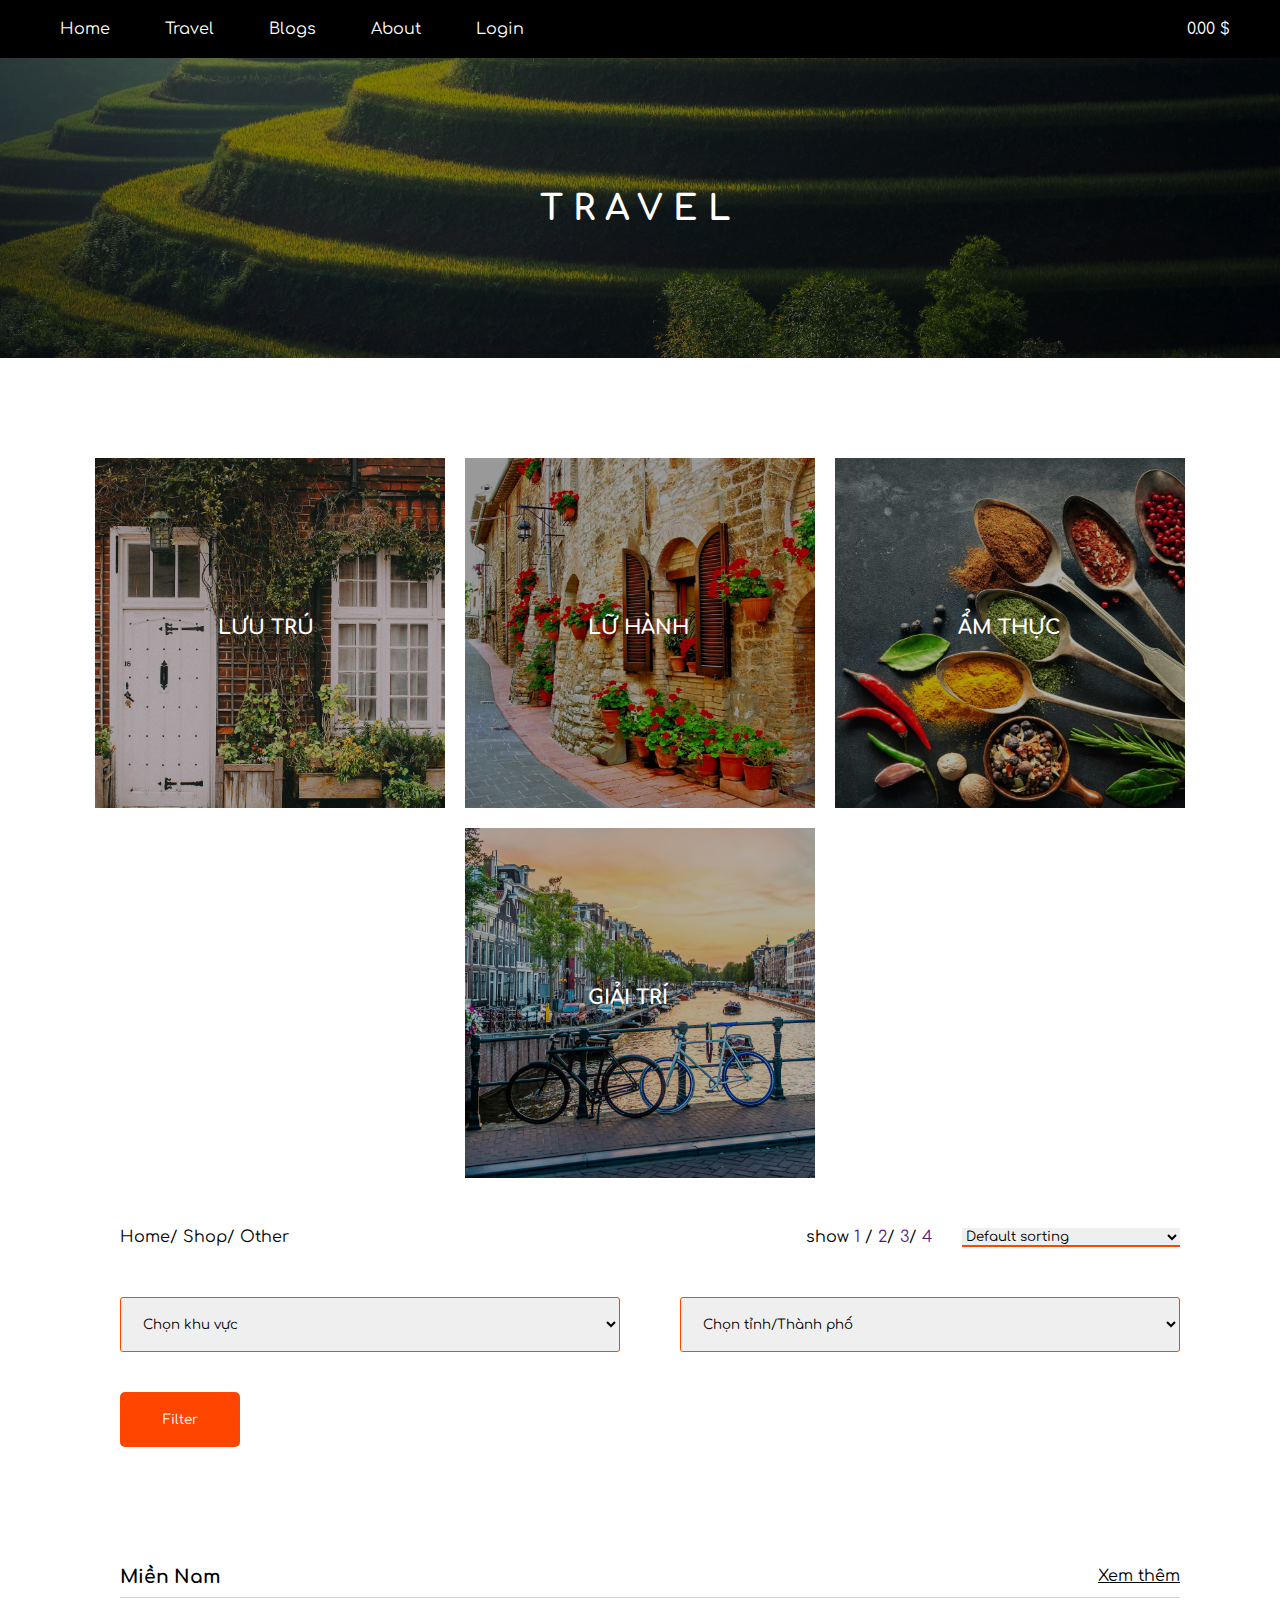
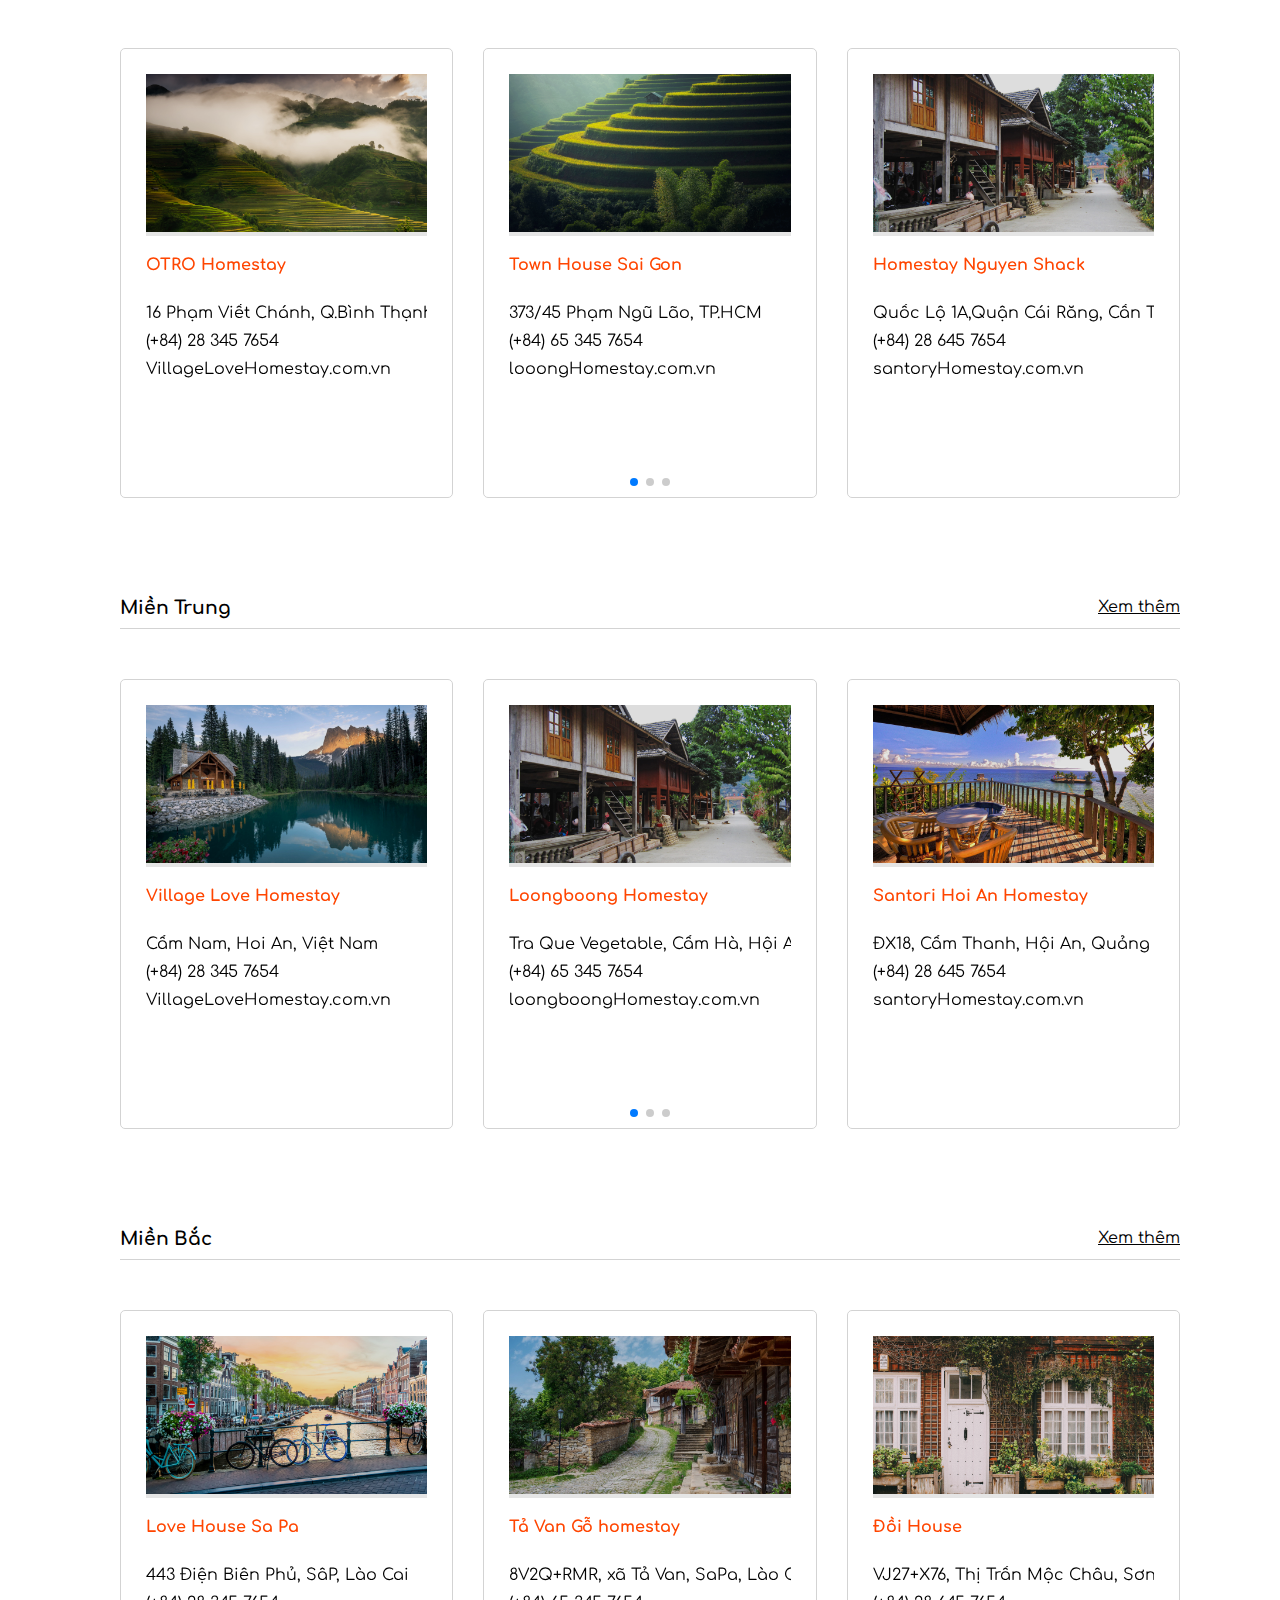
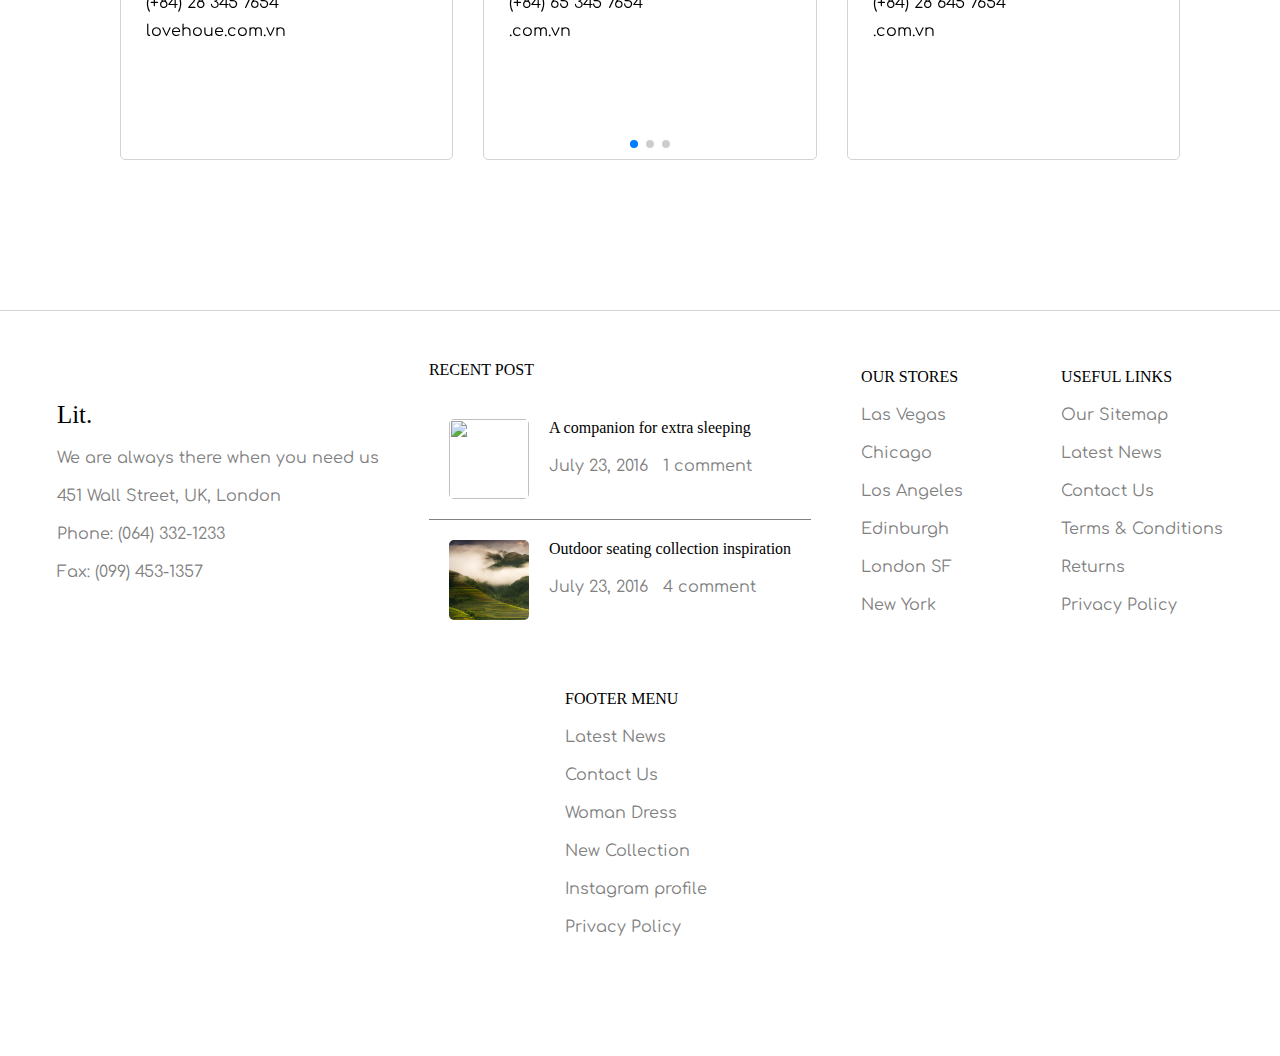
==== commit 7c299a58: "updateimg" ====
--- a/travel.html
+++ b/travel.html
@@ -60,7 +60,7 @@
       </div>
   
       <div class="category">
-          <img src="img/pic15.jpg" alt="">
+          <img src="img/PIC15.jpg" alt="">
           <label>GIẢI TRÍ</label>
       </div>
     </div>
@@ -419,7 +419,7 @@
                 <div class=" homestay">
                     <div>
                         <div class="homestay-img">
-                            <img src="img/pic15.jpg" alt="">
+                            <img src="img/PIC15.jpg" alt="">
                             <img class="homestay-img-after" src="img/pic14.jpg" alt="">
                         </div>
                         <div class="homestay-info">
